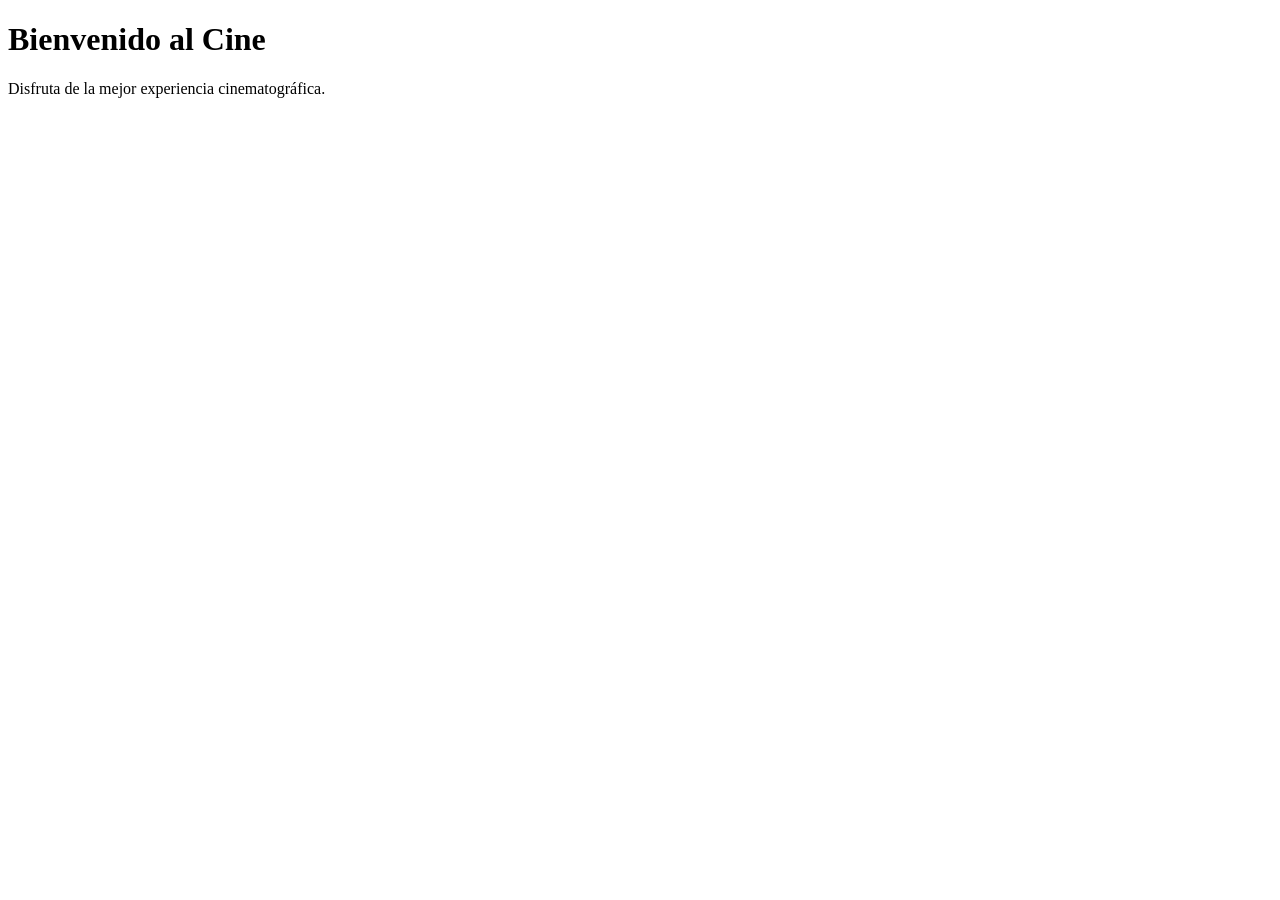
==== index.html @ f9efb65b "Copia del archivo index.html en la raíz del repositorio" ====
<!DOCTYPE html>
<html lang="es">
<head>
    <meta charset="UTF-8">
    <meta name="viewport" content="width=device-width, initial-scale=1.0">
    <title>Cine</title>
</head>
<body>
    <h1>Bienvenido al Cine</h1>
    <p>Disfruta de la mejor experiencia cinematográfica.</p>
</body>
</html>
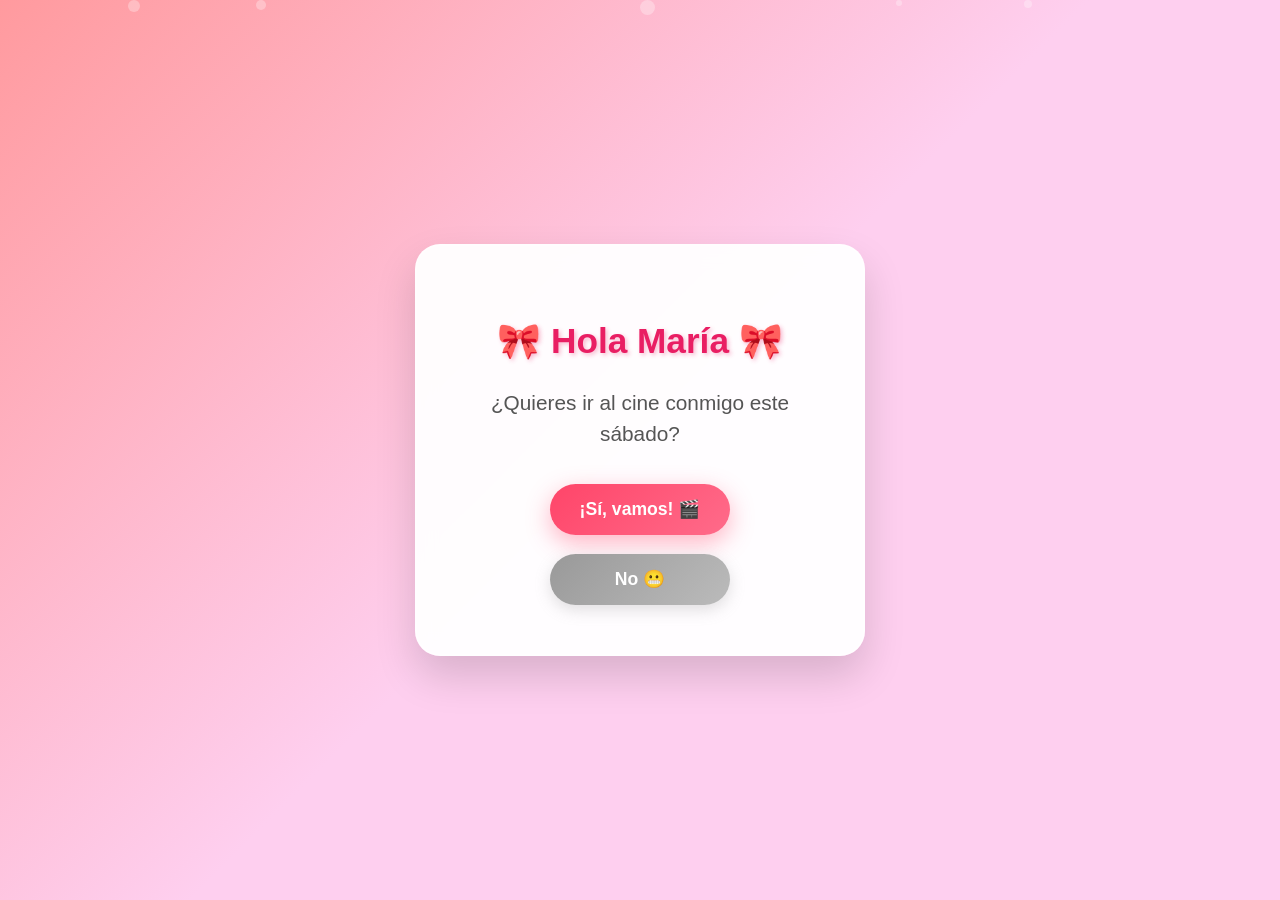
==== commit c1aaff72: "save changes" ====
--- a/index.html
+++ b/index.html
@@ -1,12 +1,401 @@
 <!DOCTYPE html>
 <html lang="es">
-<head>
-    <meta charset="UTF-8">
-    <meta name="viewport" content="width=device-width, initial-scale=1.0">
-    <title>Cine</title>
-</head>
-<body>
-    <h1>Bienvenido al Cine</h1>
-    <p>Disfruta de la mejor experiencia cinematográfica.</p>
-</body>
-</html>+  <head>
+    <meta charset="UTF-8" />
+    <meta name="viewport" content="width=device-width, initial-scale=1.0" />
+    <title>Invitación Especial</title>
+    <link href="https://fonts.googleapis.com/css2?family=Poppins:wght@300;400;600;700&display=swap" rel="stylesheet">
+    <style>
+      * {
+        box-sizing: border-box;
+      }
+
+      body {
+        margin: 0;
+        min-height: 100vh;
+        display: flex;
+        align-items: center;
+        justify-content: center;
+        background: linear-gradient(135deg, #ff9a9e 0%, #fecfef 50%, #fecfef 100%);
+        font-family: "Poppins", sans-serif;
+        overflow-x: hidden;
+        position: relative;
+      }
+
+      /* Partículas flotantes de fondo */
+      .particles {
+        position: absolute;
+        width: 100%;
+        height: 100%;
+        overflow: hidden;
+        z-index: 0;
+      }
+
+      .particle {
+        position: absolute;
+        background: rgba(255, 255, 255, 0.3);
+        border-radius: 50%;
+        animation: float 6s ease-in-out infinite;
+      }
+
+      .particle:nth-child(1) { width: 10px; height: 10px; left: 20%; animation-delay: 0s; }
+      .particle:nth-child(2) { width: 15px; height: 15px; left: 50%; animation-delay: 1s; }
+      .particle:nth-child(3) { width: 8px; height: 8px; left: 80%; animation-delay: 2s; }
+      .particle:nth-child(4) { width: 12px; height: 12px; left: 10%; animation-delay: 3s; }
+      .particle:nth-child(5) { width: 6px; height: 6px; left: 70%; animation-delay: 4s; }
+
+      .container {
+        text-align: center;
+        background: rgba(255, 255, 255, 0.95);
+        backdrop-filter: blur(10px);
+        padding: 50px 40px;
+        border-radius: 25px;
+        box-shadow: 0 20px 40px rgba(0, 0, 0, 0.15);
+        animation: slideUp 1s ease-out;
+        position: relative;
+        z-index: 10;
+        max-width: 450px;
+        width: 90%;
+        border: 2px solid rgba(255, 255, 255, 0.3);
+      }
+
+      h1 {
+        font-size: 2.2rem;
+        color: #e91e63;
+        margin-bottom: 25px;
+        animation: heartbeat 2s ease-in-out infinite;
+        font-weight: 700;
+        text-shadow: 2px 2px 4px rgba(233, 30, 99, 0.3);
+      }
+
+      p {
+        margin: 20px 0 35px 0;
+        font-size: 1.3rem;
+        color: #555;
+        font-weight: 400;
+        line-height: 1.5;
+      }
+
+      .buttons {
+        display: flex;
+        flex-direction: column;
+        align-items: center;
+        gap: 20px;
+        position: relative;
+        min-height: 120px;
+      }
+
+      button {
+        padding: 15px 30px;
+        font-size: 1.1rem;
+        border: none;
+        border-radius: 50px;
+        cursor: pointer;
+        transition: all 0.3s cubic-bezier(0.4, 0, 0.2, 1);
+        font-weight: 600;
+        font-family: inherit;
+        min-width: 180px;
+        position: relative;
+        overflow: hidden;
+      }
+
+      button::before {
+        content: '';
+        position: absolute;
+        top: 0;
+        left: -100%;
+        width: 100%;
+        height: 100%;
+        background: linear-gradient(90deg, transparent, rgba(255,255,255,0.3), transparent);
+        transition: left 0.5s;
+      }
+
+      button:hover::before {
+        left: 100%;
+      }
+
+      .yes {
+        background: linear-gradient(135deg, #ff4569, #ff6b8a);
+        color: white;
+        box-shadow: 0 8px 25px rgba(255, 69, 105, 0.4);
+        transform: translateY(0);
+      }
+
+      .yes:hover {
+        transform: translateY(-3px) scale(1.05);
+        box-shadow: 0 12px 35px rgba(255, 69, 105, 0.6);
+      }
+
+      .yes:active {
+        transform: translateY(-1px) scale(1.02);
+      }
+
+      .no {
+        background: linear-gradient(135deg, #999, #bbb);
+        color: white;
+        position: absolute;
+        top: 70px;
+        left: 50%;
+        transform: translateX(-50%);
+        transition: all 0.2s ease;
+        box-shadow: 0 5px 15px rgba(153, 153, 153, 0.3);
+      }
+
+      .no:hover {
+        background: linear-gradient(135deg, #777, #999);
+        transform: translateX(-50%) scale(1.05);
+      }
+
+      @media (max-width: 768px) {
+        .container {
+          padding: 40px 25px;
+          margin: 20px;
+        }
+        
+        h1 {
+          font-size: 1.8rem;
+        }
+        
+        p {
+          font-size: 1.1rem;
+        }
+        
+        button {
+          min-width: 160px;
+          padding: 12px 25px;
+          font-size: 1rem;
+        }
+      }
+
+      @keyframes slideUp {
+        from {
+          opacity: 0;
+          transform: translateY(60px);
+        }
+        to {
+          opacity: 1;
+          transform: translateY(0);
+        }
+      }
+
+      @keyframes heartbeat {
+        0%, 100% {
+          transform: scale(1);
+        }
+        50% {
+          transform: scale(1.05);
+        }
+      }
+
+      @keyframes float {
+        0%, 100% {
+          transform: translateY(0px) rotate(0deg);
+        }
+        33% {
+          transform: translateY(-20px) rotate(120deg);
+        }
+        66% {
+          transform: translateY(20px) rotate(240deg);
+        }
+      }
+
+      .final {
+        display: flex;
+        flex-direction: column;
+        align-items: center;
+        justify-content: center;
+        min-height: 100vh;
+        padding: 40px 20px;
+        background: linear-gradient(135deg, #ff9a9e 0%, #fecfef 50%, #fecfef 100%);
+        color: white;
+        text-align: center;
+        animation: slideUp 1s ease-out;
+        position: relative;
+        z-index: 10;
+      }
+
+      .final::before {
+        content: '🎬';
+        position: absolute;
+        font-size: 10rem;
+        opacity: 0.1;
+        top: 10%;
+        left: 10%;
+        animation: float 4s ease-in-out infinite;
+      }
+      .final::after {
+        content: '🍿';
+        position: absolute;
+        font-size: 8rem;
+        opacity: 0.1;
+        bottom: 10%;
+        right: 10%;
+        animation: float 4s ease-in-out infinite reverse;
+      }
+
+      .final h1 {
+        font-size: 2.8rem;
+        margin-bottom: 30px;
+        color: white;
+        text-shadow: 2px 2px 8px rgba(0, 0, 0, 0.3);
+        animation: heartbeat 2s ease-in-out infinite;
+      }
+
+      .final p {
+        max-width: 650px;
+        font-size: 1.4rem;
+        line-height: 1.7;
+        background: rgba(255, 255, 255, 0.15);
+        backdrop-filter: blur(10px);
+        padding: 30px;
+        border-radius: 20px;
+        border: 1px solid rgba(255, 255, 255, 0.3);
+        box-shadow: 0 10px 30px rgba(0, 0, 0, 0.1);
+        margin: 0;
+      }
+
+      @media (max-width: 768px) {
+        .final h1 {
+          font-size: 2.2rem;
+        }
+        
+        .final p {
+          font-size: 1.2rem;
+          padding: 25px 20px;
+        }
+      }
+    </style>
+  </head>
+  <body>
+    <div class="particles">
+      <div class="particle"></div>
+      <div class="particle"></div>
+      <div class="particle"></div>
+      <div class="particle"></div>
+      <div class="particle"></div>
+    </div>
+
+    <div class="container">
+      <h1>🎀 Hola María 🎀</h1>
+      <p>¿Quieres ir al cine conmigo este sábado?</p>
+      <div class="buttons">
+        <button class="yes" onclick="sayYes()">¡Sí, vamos! 🎬</button>
+        <button class="no" id="noBtn">No 😬</button>
+      </div>
+    </div>
+
+    <script>
+      const noBtn = document.getElementById("noBtn");
+      const container = document.querySelector(".container");
+
+      let attempts = 0;
+      const maxAttempts = 5;
+
+      // Array de mensajes divertidos para el botón "No"
+      const noBtnTexts = [
+        "No 😬",
+        "No 😬",
+        "No 😬",
+        "No 😬"
+      ];
+
+      noBtn.addEventListener("mouseover", () => {
+        attempts++;
+        
+        if (attempts < noBtnTexts.length) {
+          noBtn.textContent = noBtnTexts[attempts];
+        }
+
+        const containerRect = container.getBoundingClientRect();
+        const btnWidth = noBtn.offsetWidth;
+        const btnHeight = noBtn.offsetHeight;
+
+        const maxX = containerRect.width - btnWidth - 40;
+        const maxY = containerRect.height - btnHeight - 40;
+
+        const x = Math.random() * Math.max(0, maxX);
+        const y = Math.random() * Math.max(0, maxY);
+
+        noBtn.style.left = `${x}px`;
+        noBtn.style.top = `${y + 70}px`;
+
+        if (attempts >= maxAttempts) {
+          noBtn.style.transform = `translateX(-50%) scale(${1 - attempts * 0.1})`;
+          noBtn.style.opacity = Math.max(0.3, 1 - attempts * 0.1);
+          
+          if (attempts >= 8) {
+            noBtn.style.display = 'none';
+          }
+        }
+
+        const yesBtn = document.querySelector('.yes');
+        yesBtn.style.transform = 'scale(1.1)';
+        yesBtn.style.boxShadow = '0 15px 40px rgba(255, 69, 105, 0.8)';
+        
+        setTimeout(() => {
+          yesBtn.style.transform = 'scale(1)';
+          yesBtn.style.boxShadow = '0 8px 25px rgba(255, 69, 105, 0.4)';
+        }, 200);
+      });
+
+      noBtn.addEventListener("touchstart", (e) => {
+        e.preventDefault();
+        noBtn.dispatchEvent(new Event('mouseover'));
+      });
+
+      function sayYes() {
+        createConfetti();
+        setTimeout(() => {
+          document.body.innerHTML = `
+            <div class="particles">
+              <div class="particle"></div>
+              <div class="particle"></div>
+              <div class="particle"></div>
+              <div class="particle"></div>
+              <div class="particle"></div>
+            </div>
+            <div class="final">
+              <h1>¡Sabía que dirías que sí! jajahk</h1>
+              <p>
+                La verdad tenía muchas ganas de ir hace rato, 
+                y pensé que sería una buena idea para conocerte en persona, 
+                compartir y divertirnos un rato... 🫶  
+                <br><br>
+                Si te parece bien, te recojo el sábado 🍿
+              </p>
+            </div>
+          `;
+        }, 1000);
+      }
+
+      function createConfetti() {
+        const colors = ['#ff4569', '#ff6b8a', '#ffc3a0', '#ffafbd', '#fecfef'];
+        
+        for (let i = 0; i < 50; i++) {
+          const confetti = document.createElement('div');
+          confetti.style.position = 'fixed';
+          confetti.style.left = Math.random() * window.innerWidth + 'px';
+          confetti.style.top = '-10px';
+          confetti.style.width = Math.random() * 10 + 5 + 'px';
+          confetti.style.height = confetti.style.width;
+          confetti.style.backgroundColor = colors[Math.floor(Math.random() * colors.length)];
+          confetti.style.borderRadius = '50%';
+          confetti.style.zIndex = '1000';
+          confetti.style.pointerEvents = 'none';
+          
+          document.body.appendChild(confetti);
+          
+          const fall = confetti.animate([
+            { transform: 'translateY(-10px) rotate(0deg)', opacity: 1 },
+            { transform: `translateY(${window.innerHeight + 10}px) rotate(360deg)`, opacity: 0 }
+          ], {
+            duration: Math.random() * 2000 + 1000,
+            easing: 'cubic-bezier(0.25, 0.46, 0.45, 0.94)'
+          });
+          
+          fall.onfinish = () => confetti.remove();
+        }
+      }
+    </script>
+  </body>
+</html>
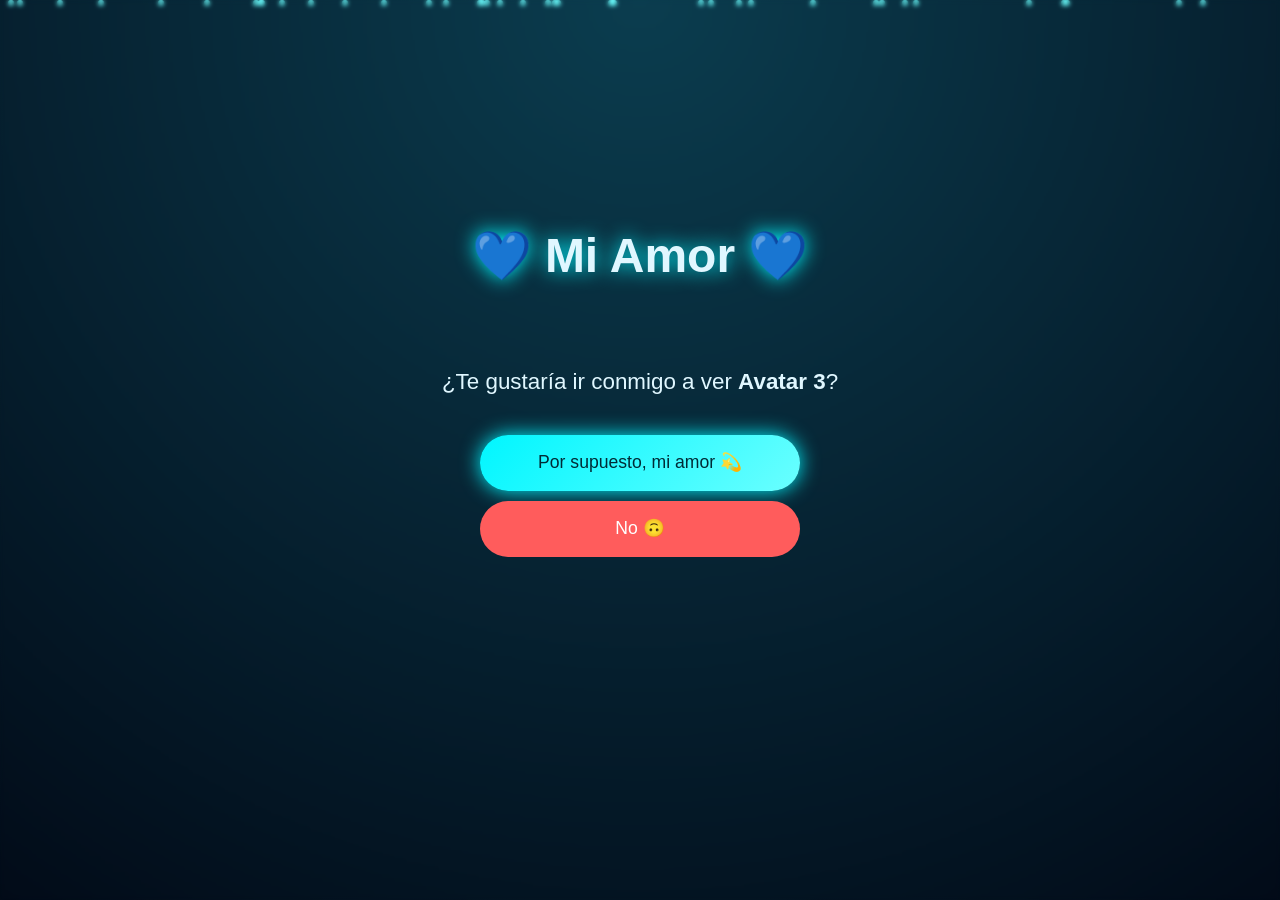
==== commit 87334bea: "first commit" ====
--- a/index.html
+++ b/index.html
@@ -3,399 +3,119 @@
   <head>
     <meta charset="UTF-8" />
     <meta name="viewport" content="width=device-width, initial-scale=1.0" />
-    <title>Invitación Especial</title>
-    <link href="https://fonts.googleapis.com/css2?family=Poppins:wght@300;400;600;700&display=swap" rel="stylesheet">
-    <style>
-      * {
-        box-sizing: border-box;
-      }
-
-      body {
-        margin: 0;
-        min-height: 100vh;
-        display: flex;
-        align-items: center;
-        justify-content: center;
-        background: linear-gradient(135deg, #ff9a9e 0%, #fecfef 50%, #fecfef 100%);
-        font-family: "Poppins", sans-serif;
-        overflow-x: hidden;
-        position: relative;
-      }
-
-      /* Partículas flotantes de fondo */
-      .particles {
-        position: absolute;
-        width: 100%;
-        height: 100%;
-        overflow: hidden;
-        z-index: 0;
-      }
-
-      .particle {
-        position: absolute;
-        background: rgba(255, 255, 255, 0.3);
-        border-radius: 50%;
-        animation: float 6s ease-in-out infinite;
-      }
-
-      .particle:nth-child(1) { width: 10px; height: 10px; left: 20%; animation-delay: 0s; }
-      .particle:nth-child(2) { width: 15px; height: 15px; left: 50%; animation-delay: 1s; }
-      .particle:nth-child(3) { width: 8px; height: 8px; left: 80%; animation-delay: 2s; }
-      .particle:nth-child(4) { width: 12px; height: 12px; left: 10%; animation-delay: 3s; }
-      .particle:nth-child(5) { width: 6px; height: 6px; left: 70%; animation-delay: 4s; }
-
-      .container {
-        text-align: center;
-        background: rgba(255, 255, 255, 0.95);
-        backdrop-filter: blur(10px);
-        padding: 50px 40px;
-        border-radius: 25px;
-        box-shadow: 0 20px 40px rgba(0, 0, 0, 0.15);
-        animation: slideUp 1s ease-out;
-        position: relative;
-        z-index: 10;
-        max-width: 450px;
-        width: 90%;
-        border: 2px solid rgba(255, 255, 255, 0.3);
-      }
-
-      h1 {
-        font-size: 2.2rem;
-        color: #e91e63;
-        margin-bottom: 25px;
-        animation: heartbeat 2s ease-in-out infinite;
-        font-weight: 700;
-        text-shadow: 2px 2px 4px rgba(233, 30, 99, 0.3);
-      }
-
-      p {
-        margin: 20px 0 35px 0;
-        font-size: 1.3rem;
-        color: #555;
-        font-weight: 400;
-        line-height: 1.5;
-      }
-
-      .buttons {
-        display: flex;
-        flex-direction: column;
-        align-items: center;
-        gap: 20px;
-        position: relative;
-        min-height: 120px;
-      }
-
-      button {
-        padding: 15px 30px;
-        font-size: 1.1rem;
-        border: none;
-        border-radius: 50px;
-        cursor: pointer;
-        transition: all 0.3s cubic-bezier(0.4, 0, 0.2, 1);
-        font-weight: 600;
-        font-family: inherit;
-        min-width: 180px;
-        position: relative;
-        overflow: hidden;
-      }
-
-      button::before {
-        content: '';
-        position: absolute;
-        top: 0;
-        left: -100%;
-        width: 100%;
-        height: 100%;
-        background: linear-gradient(90deg, transparent, rgba(255,255,255,0.3), transparent);
-        transition: left 0.5s;
-      }
-
-      button:hover::before {
-        left: 100%;
-      }
-
-      .yes {
-        background: linear-gradient(135deg, #ff4569, #ff6b8a);
-        color: white;
-        box-shadow: 0 8px 25px rgba(255, 69, 105, 0.4);
-        transform: translateY(0);
-      }
-
-      .yes:hover {
-        transform: translateY(-3px) scale(1.05);
-        box-shadow: 0 12px 35px rgba(255, 69, 105, 0.6);
-      }
-
-      .yes:active {
-        transform: translateY(-1px) scale(1.02);
-      }
-
-      .no {
-        background: linear-gradient(135deg, #999, #bbb);
-        color: white;
-        position: absolute;
-        top: 70px;
-        left: 50%;
-        transform: translateX(-50%);
-        transition: all 0.2s ease;
-        box-shadow: 0 5px 15px rgba(153, 153, 153, 0.3);
-      }
-
-      .no:hover {
-        background: linear-gradient(135deg, #777, #999);
-        transform: translateX(-50%) scale(1.05);
-      }
-
-      @media (max-width: 768px) {
-        .container {
-          padding: 40px 25px;
-          margin: 20px;
-        }
-        
-        h1 {
-          font-size: 1.8rem;
-        }
-        
-        p {
-          font-size: 1.1rem;
-        }
-        
-        button {
-          min-width: 160px;
-          padding: 12px 25px;
-          font-size: 1rem;
-        }
-      }
-
-      @keyframes slideUp {
-        from {
-          opacity: 0;
-          transform: translateY(60px);
-        }
-        to {
-          opacity: 1;
-          transform: translateY(0);
-        }
-      }
-
-      @keyframes heartbeat {
-        0%, 100% {
-          transform: scale(1);
-        }
-        50% {
-          transform: scale(1.05);
-        }
-      }
-
-      @keyframes float {
-        0%, 100% {
-          transform: translateY(0px) rotate(0deg);
-        }
-        33% {
-          transform: translateY(-20px) rotate(120deg);
-        }
-        66% {
-          transform: translateY(20px) rotate(240deg);
-        }
-      }
-
-      .final {
-        display: flex;
-        flex-direction: column;
-        align-items: center;
-        justify-content: center;
-        min-height: 100vh;
-        padding: 40px 20px;
-        background: linear-gradient(135deg, #ff9a9e 0%, #fecfef 50%, #fecfef 100%);
-        color: white;
-        text-align: center;
-        animation: slideUp 1s ease-out;
-        position: relative;
-        z-index: 10;
-      }
-
-      .final::before {
-        content: '🎬';
-        position: absolute;
-        font-size: 10rem;
-        opacity: 0.1;
-        top: 10%;
-        left: 10%;
-        animation: float 4s ease-in-out infinite;
-      }
-      .final::after {
-        content: '🍿';
-        position: absolute;
-        font-size: 8rem;
-        opacity: 0.1;
-        bottom: 10%;
-        right: 10%;
-        animation: float 4s ease-in-out infinite reverse;
-      }
-
-      .final h1 {
-        font-size: 2.8rem;
-        margin-bottom: 30px;
-        color: white;
-        text-shadow: 2px 2px 8px rgba(0, 0, 0, 0.3);
-        animation: heartbeat 2s ease-in-out infinite;
-      }
-
-      .final p {
-        max-width: 650px;
-        font-size: 1.4rem;
-        line-height: 1.7;
-        background: rgba(255, 255, 255, 0.15);
-        backdrop-filter: blur(10px);
-        padding: 30px;
-        border-radius: 20px;
-        border: 1px solid rgba(255, 255, 255, 0.3);
-        box-shadow: 0 10px 30px rgba(0, 0, 0, 0.1);
-        margin: 0;
-      }
-
-      @media (max-width: 768px) {
-        .final h1 {
-          font-size: 2.2rem;
-        }
-        
-        .final p {
-          font-size: 1.2rem;
-          padding: 25px 20px;
-        }
-      }
-    </style>
+    <title>¿Vamos a ver Avatar 3?</title>
+    <link rel="stylesheet" href="estilos.css" />
   </head>
   <body>
-    <div class="particles">
-      <div class="particle"></div>
-      <div class="particle"></div>
-      <div class="particle"></div>
-      <div class="particle"></div>
-      <div class="particle"></div>
-    </div>
+    <div class="background"></div>
+
+    <!-- partículas -->
+    <script>
+      for (let i = 0; i < 40; i++) {
+        const dot = document.createElement("div");
+        dot.className = "floating";
+        dot.style.left = Math.random() * 100 + "vw";
+        dot.style.animationDuration = 5 + Math.random() * 6 + "s";
+        document.body.appendChild(dot);
+      }
+    </script>
 
     <div class="container">
-      <h1>🎀 Hola María 🎀</h1>
-      <p>¿Quieres ir al cine conmigo este sábado?</p>
+      <h1>💙 Mi Amor 💙</h1>
+      <p>
+        <br /><br />
+        ¿Te gustaría ir conmigo a ver <strong>Avatar 3</strong>?
+      </p>
+
       <div class="buttons">
-        <button class="yes" onclick="sayYes()">¡Sí, vamos! 🎬</button>
-        <button class="no" id="noBtn">No 😬</button>
+        <button id="yes">Por supuesto, mi amor 💫</button>
+        <button id="no">No 🙃</button>
+      </div>
+
+      <!-- Popup personalizado -->
+      <div id="popup" class="popup" style="display: none">
+        <div class="popup-content">
+          <span id="closePopup" class="close-popup">&times;</span>
+          <p>💙no tenias otra opción pinche marrana jahdjash💙</p>
+
+          <hr />
+          <p>Dale a la ❌</p>
+        </div>
+      </div>
+
+      <div id="message" class="message">
+        🌌💙✨ Sabía que dirías que sí ✨💙🌌
+        <br />
+        No tenías otra opción, pinche marrana kjahsjah
       </div>
     </div>
 
     <script>
-      const noBtn = document.getElementById("noBtn");
-      const container = document.querySelector(".container");
+      const noBtn = document.getElementById("no");
+      const yesBtn = document.getElementById("yes");
+      const message = document.getElementById("message");
 
-      let attempts = 0;
-      const maxAttempts = 5;
 
-      // Array de mensajes divertidos para el botón "No"
-      const noBtnTexts = [
-        "No 😬",
-        "No 😬",
-        "No 😬",
-        "No 😬"
-      ];
+      // --- LÓGICA DE MOVIMIENTO MEJORADA ---
+      let moveCount = 0;
+      function moveNoBtn() {
+        // 1. Obtener dimensiones de la ventana (Viewport)
+        const windowWidth = window.innerWidth;
+        const windowHeight = window.innerHeight;
 
-      noBtn.addEventListener("mouseover", () => {
-        attempts++;
-        
-        if (attempts < noBtnTexts.length) {
-          noBtn.textContent = noBtnTexts[attempts];
-        }
-
-        const containerRect = container.getBoundingClientRect();
+        // 2. Obtener dimensiones del botón para evitar que se salga
         const btnWidth = noBtn.offsetWidth;
         const btnHeight = noBtn.offsetHeight;
 
-        const maxX = containerRect.width - btnWidth - 40;
-        const maxY = containerRect.height - btnHeight - 40;
+        // 3. Calcular nueva posición aleatoria
+        // Restamos el tamaño del botón para asegurar que quede dentro
+        const randomX = Math.random() * (windowWidth - btnWidth);
+        const randomY = Math.random() * (windowHeight - btnHeight);
 
-        const x = Math.random() * Math.max(0, maxX);
-        const y = Math.random() * Math.max(0, maxY);
+        // 4. Aplicar estilos
+        noBtn.style.position = "fixed"; // Sacamos el botón del flujo normal
+        noBtn.style.left = `${randomX}px`;
+        noBtn.style.top = `${randomY}px`;
 
-        noBtn.style.left = `${x}px`;
-        noBtn.style.top = `${y + 70}px`;
+        // 5. Efecto de reducción y desaparición tras varios movimientos
+        moveCount++;
+        noBtn.style.transform = `scale(${1 - moveCount * 0.18})`;
+        if (moveCount >= 5) {
+          noBtn.style.display = "none";
+          yesBtn.classList.add("shine");
+        }
+      }
 
-        if (attempts >= maxAttempts) {
-          noBtn.style.transform = `translateX(-50%) scale(${1 - attempts * 0.1})`;
-          noBtn.style.opacity = Math.max(0.3, 1 - attempts * 0.1);
-          
-          if (attempts >= 8) {
-            noBtn.style.display = 'none';
-          }
-        }
-
-        const yesBtn = document.querySelector('.yes');
-        yesBtn.style.transform = 'scale(1.1)';
-        yesBtn.style.boxShadow = '0 15px 40px rgba(255, 69, 105, 0.8)';
-        
-        setTimeout(() => {
-          yesBtn.style.transform = 'scale(1)';
-          yesBtn.style.boxShadow = '0 8px 25px rgba(255, 69, 105, 0.4)';
-        }, 200);
+      // Eventos para Desktop y Móvil
+      noBtn.addEventListener("mouseover", moveNoBtn);
+      noBtn.addEventListener("touchstart", function (e) {
+        e.preventDefault();
+        moveNoBtn();
+      });
+      noBtn.addEventListener("click", function (e) {
+        e.preventDefault();
+        moveNoBtn();
       });
 
-      noBtn.addEventListener("touchstart", (e) => {
-        e.preventDefault();
-        noBtn.dispatchEvent(new Event('mouseover'));
+      const popup = document.getElementById("popup");
+      const closePopup = document.getElementById("closePopup");
+      let whatsappUrl = "";
+
+      yesBtn.addEventListener("click", () => {
+        const mensaje = encodeURIComponent(
+          "¡Hola mi amor, mi dueño, mi hombre, mi vida, mi todo! Ya vi tu invitación para ver Avatar 3 y claro que quiero ir contigo"
+        );
+        whatsappUrl = `https://wa.me/3042225380?text=${mensaje}`;
+        popup.style.display = "flex";
       });
 
-      function sayYes() {
-        createConfetti();
-        setTimeout(() => {
-          document.body.innerHTML = `
-            <div class="particles">
-              <div class="particle"></div>
-              <div class="particle"></div>
-              <div class="particle"></div>
-              <div class="particle"></div>
-              <div class="particle"></div>
-            </div>
-            <div class="final">
-              <h1>¡Sabía que dirías que sí! jajahk</h1>
-              <p>
-                La verdad tenía muchas ganas de ir hace rato, 
-                y pensé que sería una buena idea para conocerte en persona, 
-                compartir y divertirnos un rato... 🫶  
-                <br><br>
-                Si te parece bien, te recojo el sábado 🍿
-              </p>
-            </div>
-          `;
-        }, 1000);
-      }
-
-      function createConfetti() {
-        const colors = ['#ff4569', '#ff6b8a', '#ffc3a0', '#ffafbd', '#fecfef'];
-        
-        for (let i = 0; i < 50; i++) {
-          const confetti = document.createElement('div');
-          confetti.style.position = 'fixed';
-          confetti.style.left = Math.random() * window.innerWidth + 'px';
-          confetti.style.top = '-10px';
-          confetti.style.width = Math.random() * 10 + 5 + 'px';
-          confetti.style.height = confetti.style.width;
-          confetti.style.backgroundColor = colors[Math.floor(Math.random() * colors.length)];
-          confetti.style.borderRadius = '50%';
-          confetti.style.zIndex = '1000';
-          confetti.style.pointerEvents = 'none';
-          
-          document.body.appendChild(confetti);
-          
-          const fall = confetti.animate([
-            { transform: 'translateY(-10px) rotate(0deg)', opacity: 1 },
-            { transform: `translateY(${window.innerHeight + 10}px) rotate(360deg)`, opacity: 0 }
-          ], {
-            duration: Math.random() * 2000 + 1000,
-            easing: 'cubic-bezier(0.25, 0.46, 0.45, 0.94)'
-          });
-          
-          fall.onfinish = () => confetti.remove();
+      closePopup.addEventListener("click", () => {
+        popup.style.display = "none";
+        if (whatsappUrl) {
+          window.open(whatsappUrl, "_blank");
+          whatsappUrl = "";
         }
-      }
+      });
     </script>
   </body>
 </html>
--- a/estilos.css
+++ b/estilos.css
@@ -0,0 +1,206 @@
+#yes.shine {
+  animation: shine-blue 1.2s linear 2;
+  box-shadow: 0 0 40px 10px #00f6ff, 0 0 80px 20px #6affff;
+}
+
+@keyframes shine-blue {
+  0% {
+    filter: brightness(1) drop-shadow(0 0 0 #00f6ff);
+    box-shadow: 0 0 20px #00f6ff;
+  }
+  30% {
+    filter: brightness(1.5) drop-shadow(0 0 20px #00f6ff);
+    box-shadow: 0 0 40px 10px #00f6ff, 0 0 80px 20px #6affff;
+  }
+  60% {
+    filter: brightness(2) drop-shadow(0 0 40px #6affff);
+    box-shadow: 0 0 60px 20px #6affff, 0 0 120px 40px #00f6ff;
+  }
+  100% {
+    filter: brightness(1) drop-shadow(0 0 0 #00f6ff);
+    box-shadow: 0 0 20px #00f6ff;
+  }
+}
+/* --- POPUP PERSONALIZADO --- */
+.popup {
+  position: fixed;
+  top: 0;
+  left: 0;
+  width: 100vw;
+  height: 100vh;
+  background: rgba(0, 0, 0, 0.55);
+  display: flex;
+  align-items: center;
+  justify-content: center;
+  z-index: 9999;
+}
+
+.popup-content {
+  background: linear-gradient(135deg, #0b3d4f 80%, #00f6ff 100%);
+  color: #e0f7ff;
+  padding: 40px 30px 30px 30px;
+  border-radius: 24px;
+  box-shadow: 0 8px 32px 0 rgba(0,0,0,0.35);
+  text-align: center;
+  min-width: 260px;
+  max-width: 90vw;
+  position: relative;
+  font-size: 1.3rem;
+}
+
+.close-popup {
+  position: absolute;
+  top: 10px;
+  right: 18px;
+  font-size: 2rem;
+  color: #ff0000;
+  cursor: pointer;
+  transition: color 0.2s;
+}
+.close-popup:hover {
+  color: #6affff;
+}
+* {
+  box-sizing: border-box;
+  font-family: 'Segoe UI', sans-serif;
+}
+
+body {
+  margin: 0;
+  height: 100vh;
+  background: radial-gradient(circle at top, #0b3d4f, #020b18);
+  overflow: hidden;
+  color: #e0f7ff;
+}
+
+.background {
+  position: absolute;
+  inset: 0;
+  background-image: url("https://images.hdqwalls.com/download/avatar-the-way-of-water-4k-ix-1920x1080.jpg");
+  background-size: cover;
+  background-position: center;
+  filter: brightness(0.55);
+  z-index: -1;
+}
+
+.container {
+  height: 100%;
+  display: flex;
+  flex-direction: column;
+  align-items: center;
+  justify-content: center;
+  text-align: center;
+  padding: 20px;
+  backdrop-filter: blur(2px);
+}
+
+h1 {
+  font-size: 3rem;
+  margin-bottom: 10px;
+  text-shadow: 0 0 20px #00f6ff;
+  animation: glow 2.5s infinite alternate;
+}
+
+p {
+  font-size: 1.4rem;
+  max-width: 600px;
+  margin-bottom: 40px;
+}
+
+@keyframes glow {
+  from { text-shadow: 0 0 10px #00f6ff; }
+  to { text-shadow: 0 0 30px #00f6ff, 0 0 60px #6affff; }
+}
+
+.buttons {
+  display: flex;
+  flex-direction: column;
+  
+  position: relative;
+  width: 320px;
+  max-width: 100vw;
+  height: 180px;
+  gap: 10px;
+}
+
+
+button {
+  padding: 15px 30px;
+  font-size: 1.1rem;
+  border: none;
+  border-radius: 40px;
+  cursor: pointer;
+  transition: all 0.3s ease;
+  min-width: 220px;
+  min-height: 56px;
+  box-sizing: border-box;
+}
+
+#yes {
+  background: linear-gradient(135deg, #00f6ff, #6affff);
+  color: #002b36;
+  box-shadow: 0 0 20px #00f6ff;
+}
+
+#yes:hover {
+  transform: scale(1.1);
+}
+
+#no {
+  right: 0;
+  background: #ff5c5c;
+  color: white;
+}
+
+.message {
+  margin-top: 30px;
+  font-size: 1.6rem;
+  opacity: 0;
+  transition: opacity 1s ease;
+}
+
+.message.show {
+  opacity: 1;
+}
+
+.floating {
+  position: absolute;
+  width: 6px;
+  height: 6px;
+  background: #6affff;
+  border-radius: 50%;
+  animation: float 8s linear infinite;
+  opacity: 0.8;
+}
+
+@keyframes float {
+  from { transform: translateY(100vh); }
+  to { transform: translateY(-10vh); }
+}
+
+/* --- MOBILE RESPONSIVE --- */
+@media (max-width: 600px) {
+  .container {
+    padding: 10px;
+  }
+  h1 {
+    font-size: 2rem;
+  }
+  p {
+    font-size: 1.05rem;
+    max-width: 95vw;
+  }
+  .buttons {
+    width: 100%;
+    max-width: 100vw;
+    height: 120px;
+    min-width: unset;
+  }
+  button {
+    padding: 15px 30px;
+    font-size: 1.1rem;
+    min-width: 220px;
+    min-height: 56px;
+    box-sizing: border-box;
+  }
+}
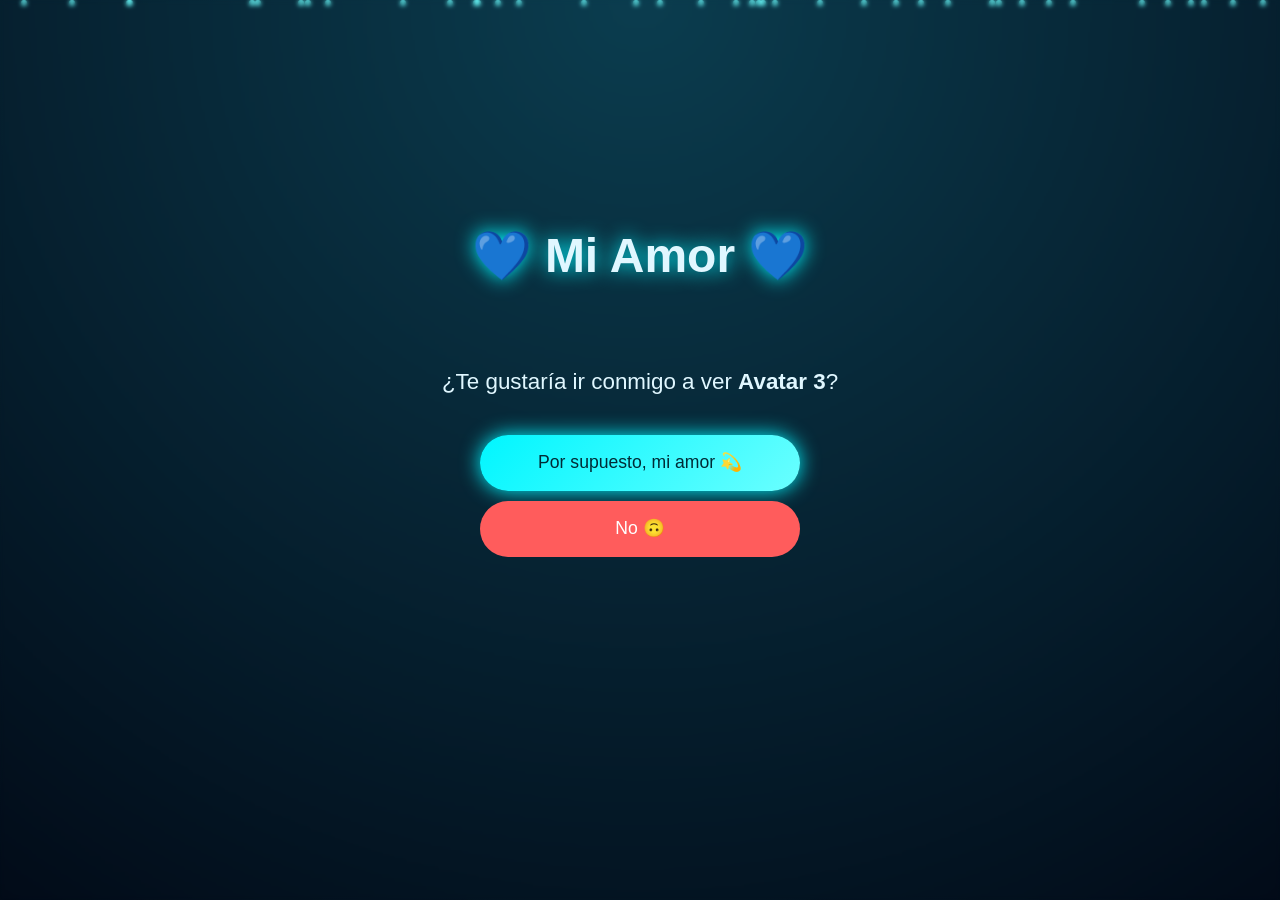
==== commit 413c6909: "second commit" ====
--- a/index.html
+++ b/index.html
@@ -36,7 +36,8 @@
       <div id="popup" class="popup" style="display: none">
         <div class="popup-content">
           <span id="closePopup" class="close-popup">&times;</span>
-          <p>💙no tenias otra opción pinche marrana jahdjash💙</p>
+          <p>💙 no tenias otra opción pinche marrana jahdjash 💙</p>
+          <img src="/public/cansada.jpg" alt="Cansada" style="margin-top:15px;max-width:320px;width:220px;height:auto;display:block;margin-left:auto;margin-right:auto;border-radius:12px;box-shadow:0 2px 10px #00f0ff44;" />
 
           <hr />
           <p>Dale a la ❌</p>
@@ -86,14 +87,12 @@
         }
       }
 
-      // Eventos para Desktop y Móvil
-      noBtn.addEventListener("mouseover", moveNoBtn);
-      noBtn.addEventListener("touchstart", function (e) {
-        e.preventDefault();
-        moveNoBtn();
-      });
-      noBtn.addEventListener("click", function (e) {
-        e.preventDefault();
+
+      // Unificar eventos para mouse y touch usando pointerdown (más robusto y moderno)
+      noBtn.addEventListener("pointerover", moveNoBtn);
+      noBtn.addEventListener("pointerdown", function (e) {
+        // Solo prevenir si es touch
+        if (e.pointerType === "touch") e.preventDefault();
         moveNoBtn();
       });
 
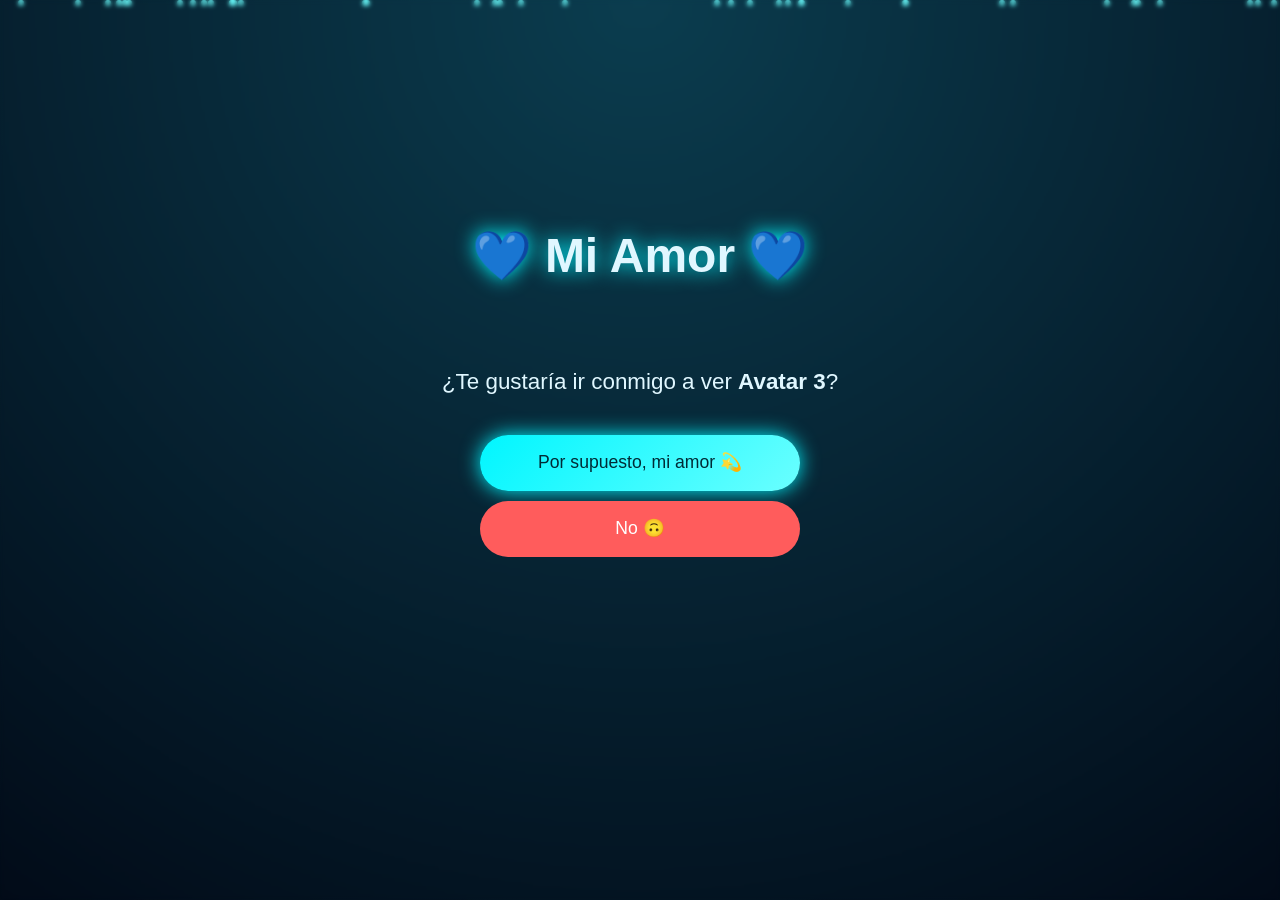
==== commit a7a410f0: "tercer commit" ====
--- a/index.html
+++ b/index.html
@@ -37,7 +37,7 @@
         <div class="popup-content">
           <span id="closePopup" class="close-popup">&times;</span>
           <p>💙 no tenias otra opción pinche marrana jahdjash 💙</p>
-          <img src="/public/cansada.jpg" alt="Cansada" style="margin-top:15px;max-width:320px;width:220px;height:auto;display:block;margin-left:auto;margin-right:auto;border-radius:12px;box-shadow:0 2px 10px #00f0ff44;" />
+          <img src="cansada.jpg" alt="Cansada" style="margin-top:15px;max-width:320px;width:220px;height:auto;display:block;margin-left:auto;margin-right:auto;border-radius:12px;box-shadow:0 2px 10px #00f0ff44;" />
 
           <hr />
           <p>Dale a la ❌</p>
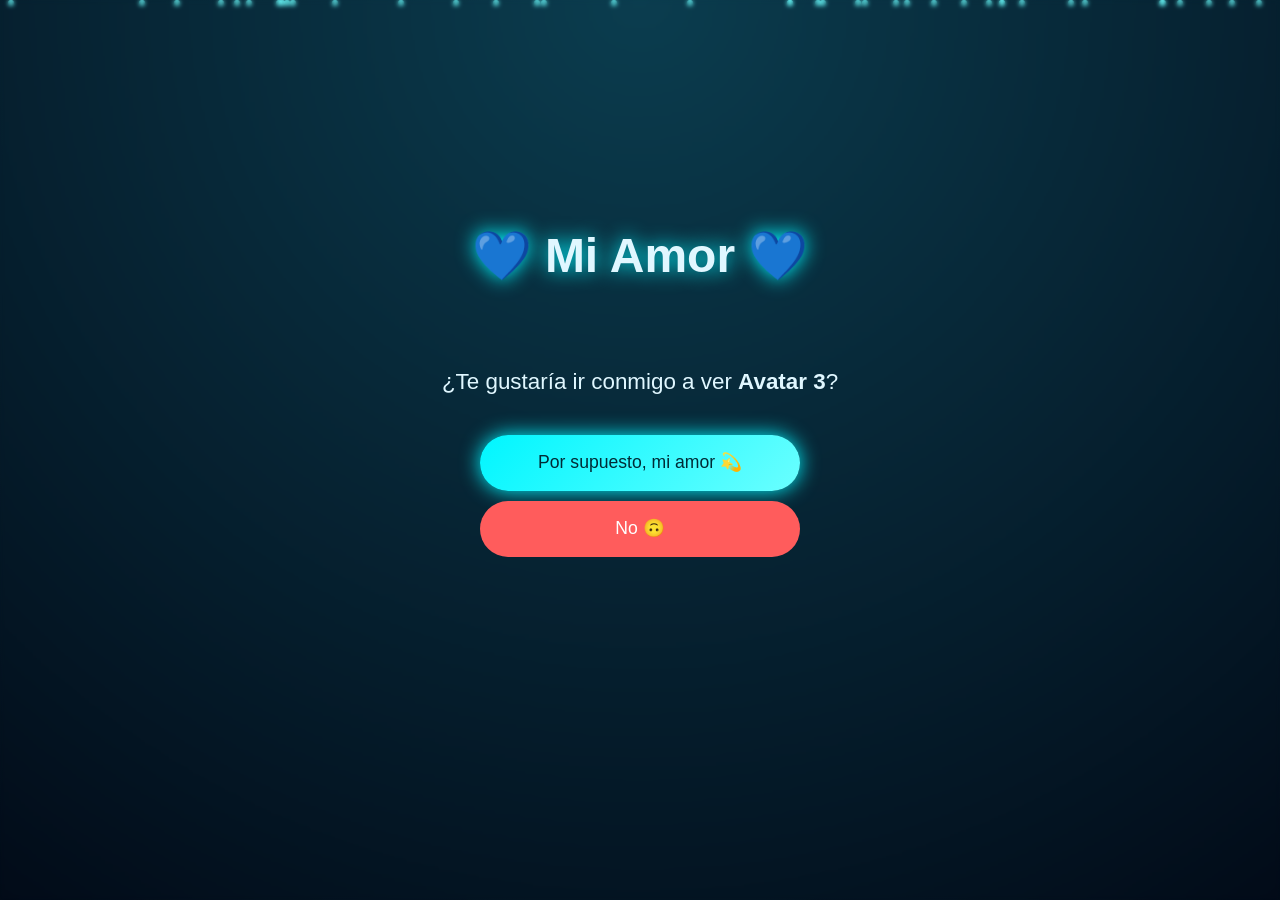
==== commit fa8f12dc: "Update popup message text in index.html" ====
--- a/index.html
+++ b/index.html
@@ -36,7 +36,7 @@
       <div id="popup" class="popup" style="display: none">
         <div class="popup-content">
           <span id="closePopup" class="close-popup">&times;</span>
-          <p>💙 no tenias otra opción pinche marrana jahdjash 💙</p>
+          <p>💙 no tenias otra opción, cabeza de tamal jajahakja 💙</p>
           <img src="cansada.jpg" alt="Cansada" style="margin-top:15px;max-width:320px;width:220px;height:auto;display:block;margin-left:auto;margin-right:auto;border-radius:12px;box-shadow:0 2px 10px #00f0ff44;" />
 
           <hr />
